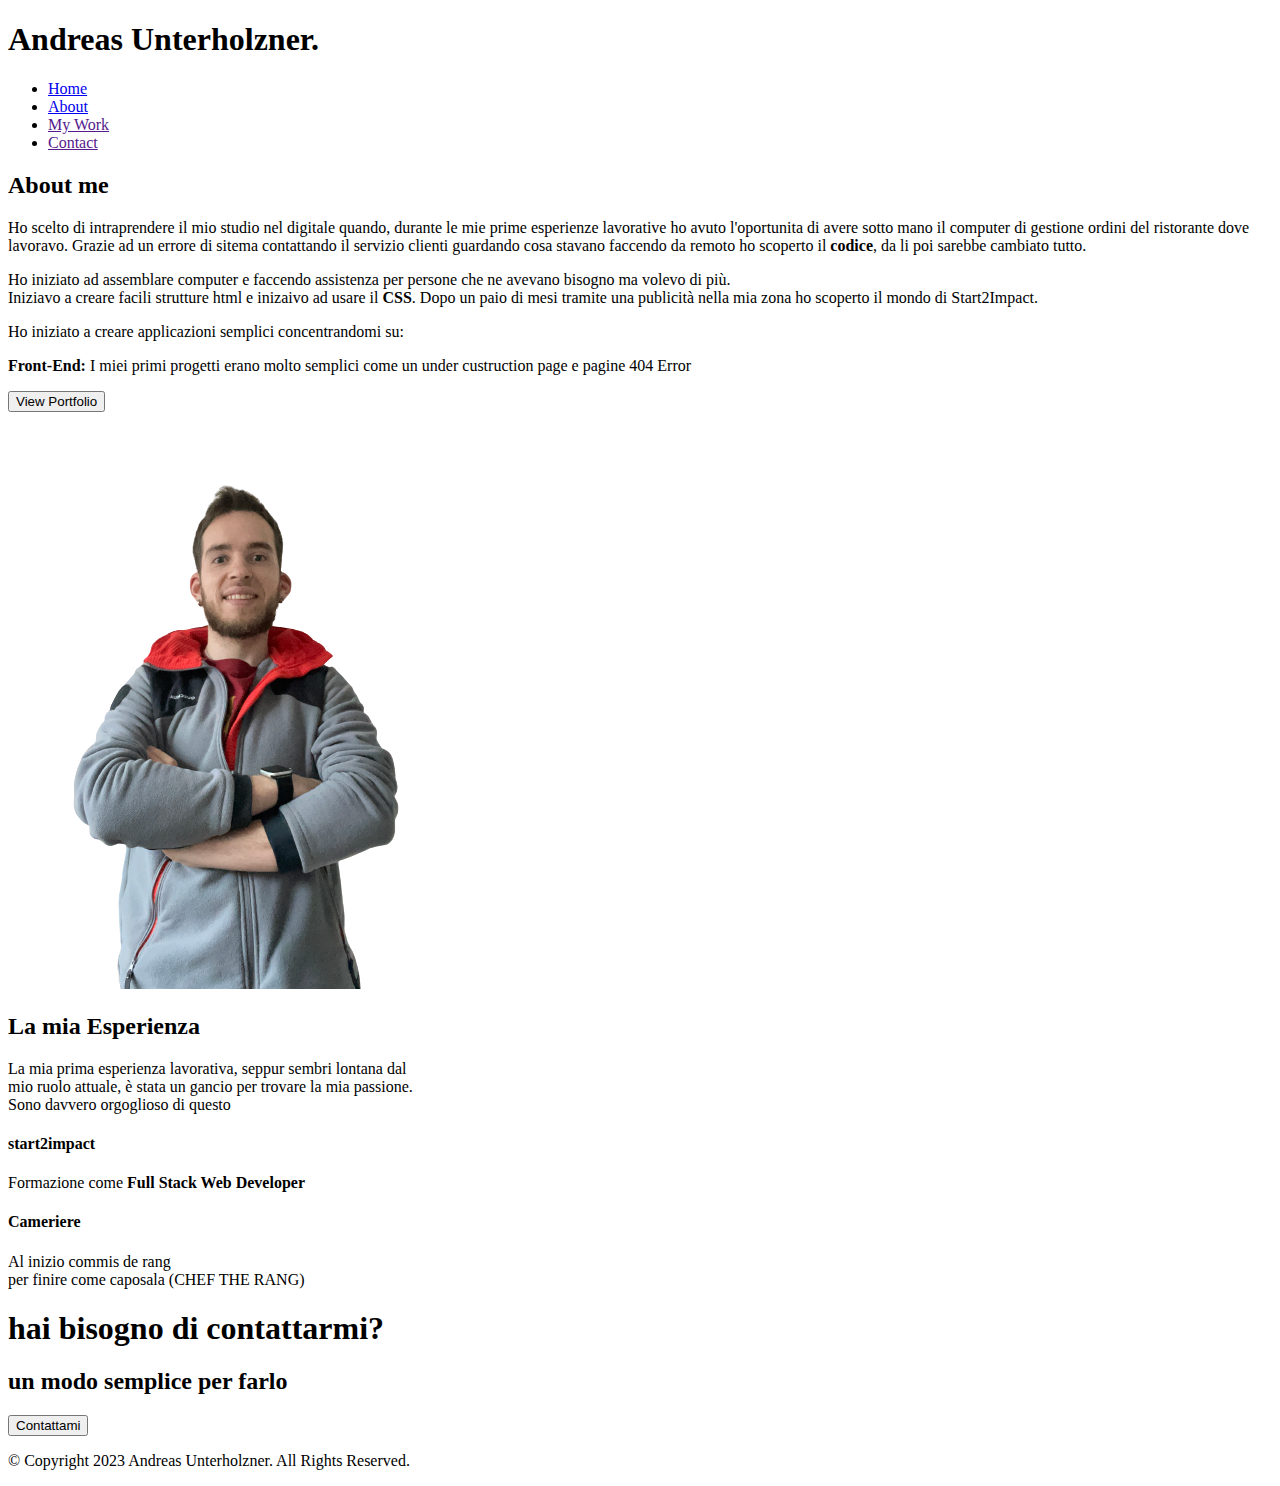
==== about-me.html @ 1da01daf "ciao" ====
<!DOCTYPE html>
<html lang="en">
	<head>
		<meta charset="UTF-8" />
		<meta http-equiv="X-UA-Compatible" content="IE=edge" />
		<meta name="viewport" content="width=device-width, initial-scale=1.0" />
		<meta
			name="description"
			content="Andreas Unterholzner portfolio personale"
		/>
		<meta name="author" content="Andreas Unterholzner" />

		<link rel="stylesheet" href="./assets/styles/style.css />
		<title>Andreas Unterholzner</title>
	</head>
	<body>
		<header class="main-head">
			<nav>
				<h1 class="logo">Andreas <span>Unterholzner</span>.</h1>
				<ul>
					<li><a href="index.html" class="active">Home</a></li>
					<li><a href="about-me.html">About</a></li>
					<li><a href="">My Work</a></li>
					<li><a href="">Contact</a></li>
				</ul>
			</nav>
		</header>
		<aside>
			<h2>About me</h2>

		</aside>
		<section class="about">
			<div class="about-container">
				<div class="about-text">
					<p>Ho scelto di intraprendere il mio studio nel digitale quando, durante le mie prime esperienze lavorative ho avuto l'oportunita di avere sotto mano il computer di gestione ordini del ristorante dove lavoravo. Grazie ad un errore di sitema contattando il servizio clienti guardando cosa stavano faccendo da remoto ho scoperto il <b>codice</b>, da li poi sarebbe cambiato tutto. </p>
					<p>Ho iniziato ad assemblare computer e faccendo assistenza per persone che ne avevano bisogno ma volevo di più. 
					<br>
					Iniziavo a creare facili strutture html e inizaivo ad usare il <b>CSS</b>.
					Dopo un paio di mesi tramite una publicità nella mia zona ho scoperto il mondo di Start2Impact.
					</p>
					<p>Ho iniziato a creare applicazioni semplici concentrandomi su: 
					</p>
					<p><b>Front-End:</b> I miei primi progetti erano molto semplici come un under custruction page e pagine 404 Error</p>
					<p><b></b></p>
					<button>View Portfolio</button>
				</div>
				<div class="about-img">
					<img src="assets/images/io.png" alt="io">
				</div>
				
				
				
			</div>
		</section>
		<section class="esperienze">
			<div class="esperienze-container">
				<div class="sinistra">
					<h2>La mia Esperienza</h2>
				<p>La mia prima esperienza lavorativa, seppur sembri lontana dal <br> mio ruolo attuale, è stata un gancio per trovare la mia passione. <br> Sono davvero orgoglioso di questo</p>
				</div>
				
				<div class="destra">
					<h4>start2impact</h4>
				<p>Formazione come <b>Full Stack Web Developer</b></p>
				<h4>Cameriere</h4>
				<p>Al inizio commis de rang <br> per finire come caposala (CHEF THE RANG)</p>
				</div>
			</div>


		</section>
		<section class="contact">
			<div class="contact-container">
				<h1>hai bisogno di contattarmi?</h1>
				<h2>un modo semplice per farlo</h2>
				<button>Contattami</button>
			</div>
		</section>
		<!-- FOOTER SECTION -->
		<footer>
			<p>&#169; Copyright 2023 Andreas Unterholzner. All Rights Reserved.</p>

		</footer>
        </body>
        </html>
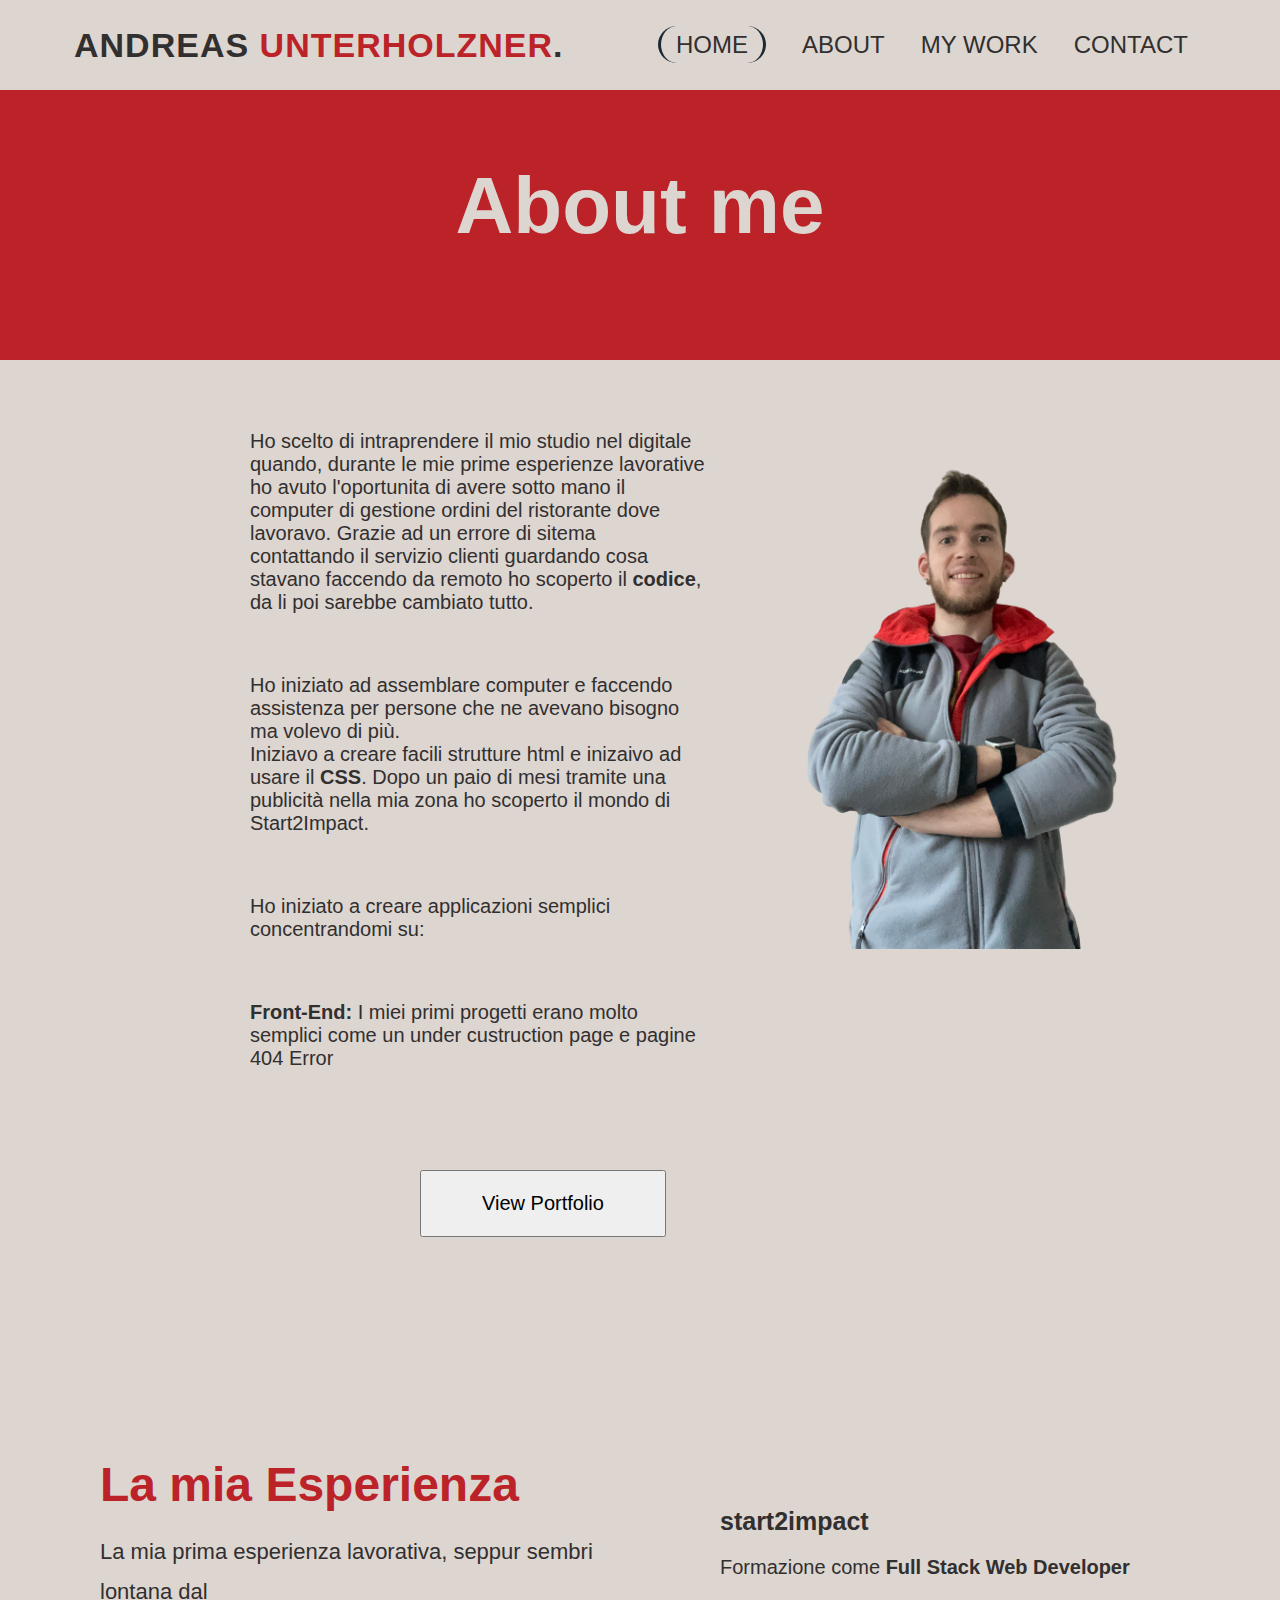
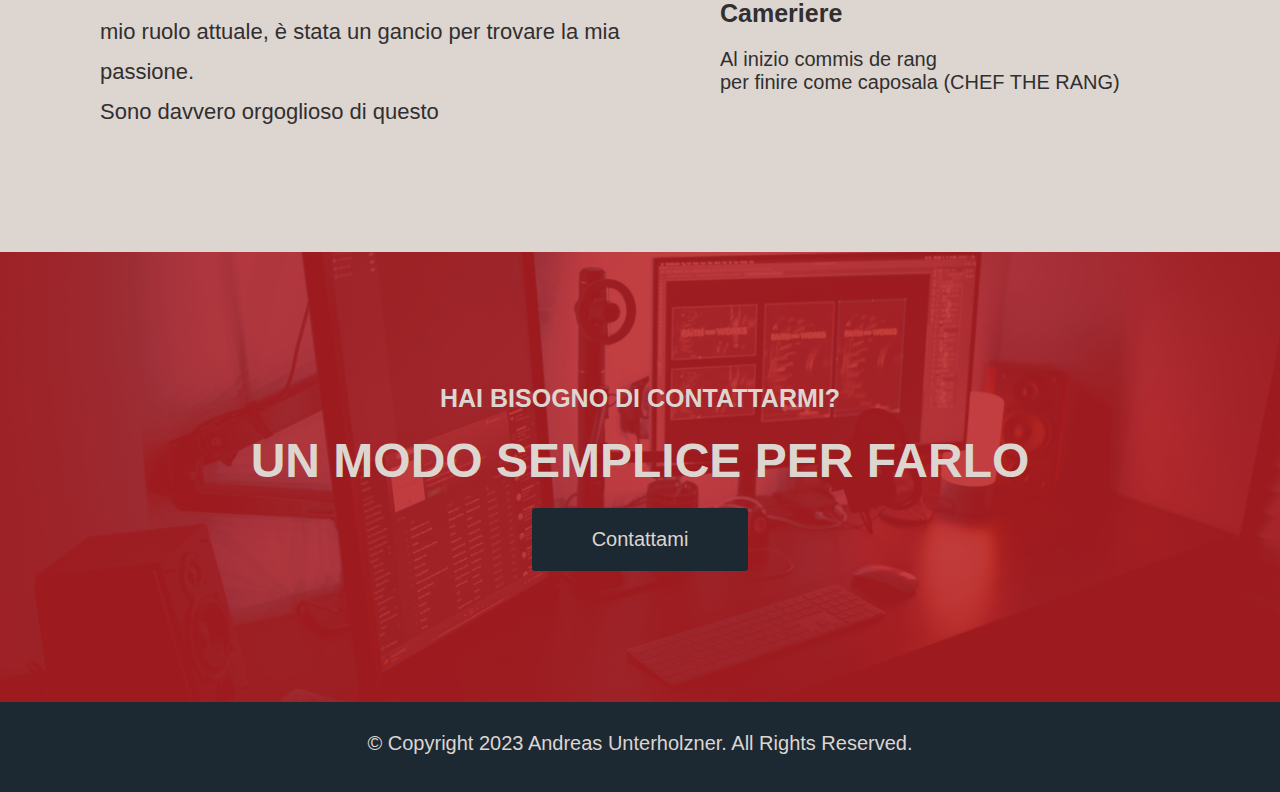
==== commit 9ff216a0: "created" ====
--- a/about-me.html
+++ b/about-me.html
@@ -10,7 +10,7 @@
 		/>
 		<meta name="author" content="Andreas Unterholzner" />
 
-		<link rel="stylesheet" href="./assets/styles/style.css />
+		<link rel="stylesheet" href="./assets/styles/style.css" />
 		<title>Andreas Unterholzner</title>
 	</head>
 	<body>
--- a/assets/styles/style.css
+++ b/assets/styles/style.css
@@ -0,0 +1,506 @@
+/* IMPORTING FONT */
+@font-face {
+    font-family: 'logo';
+    src: url('/../Personal-Portfolio/assets/fonts/Kalam-Regular.ttf');
+}
+
+@font-face {
+    font-family: 'normal';
+    src: url('/../Personal-Portfolio/assets/fonts/SofiaSans-Regular.ttf');
+}
+
+@font-face {
+    font-family: 'medium';
+    src: url('/../Personal-Portfolio/assets/fonts/SofiaSans-Medium.ttf');
+}
+@font-face {
+    font-family: 'bold' ;
+    src: url("/../Personal-Portfolio/assets/fonts/SofiaSans-ExtraBold.ttf");
+}
+
+/* GLOBAL STYLINGS */
+
+* {
+    margin: 0;
+    padding: 0;
+    box-sizing: border-box;
+    scroll-behavior: smooth;
+}
+
+html,
+body {
+    font-size: 62.5%;
+}
+
+body {
+    font-family: 'normal', sans-serif;
+    background: #DDD5D0;
+    color: #312F2F;
+}
+
+h1 {
+    font-size: 2.5rem;
+}
+
+li,
+button,
+label,
+input,
+p {
+    font-size: 2rem;
+}
+
+h2 {
+    font-size: 4.8rem;
+}
+
+h3 {
+    font-size: 3rem;
+}
+
+h4,
+h5 {
+    font-size: 2.5rem;
+}
+
+button {
+    padding: 2rem 6rem;
+}
+
+.heading {
+    text-align: center;
+    margin-top: 3rem;
+    color: #1C2933;
+}
+
+.heading h2 {
+    font-size: 4rem;
+    padding-bottom: 2rem;
+    
+}
+
+.heading span {
+    font-size: 2rem;
+    color: #BB2328;
+    font-weight: 500;
+}
+
+
+/* navbar */
+.main-head {
+    background: #DDD5D0;
+    top: 0px;
+}
+
+nav {
+    display: flex;
+    width: 90%;
+    margin: auto;
+    padding: 1rem;
+    min-height: 10vh;
+    align-items: center;
+    flex-wrap: wrap;
+}
+
+nav h1 {
+    font-family: 'logo', sans-serif;
+    font-size: 3.4rem;
+    text-transform: uppercase;
+    flex: 1 1 40rem;
+    letter-spacing: 1px;
+}
+
+nav h1 span {
+    color: #BB2328;
+
+
+}
+
+nav ul {
+    display: flex;
+    flex: 1 1 40rem;
+    justify-content: space-around;
+    list-style: none;
+    list-style-type: none;
+    align-items: center;
+
+
+}
+
+nav ul li {
+    text-decoration: none;
+}
+
+nav ul li a {
+    position: relative;
+    text-transform: uppercase;
+    color: #312F2F;
+    text-decoration: none;
+    font-size: 2.4rem;
+    font-family: 'medium', sans-serif;
+
+}
+
+nav ul li a::after {
+    content: '';
+    position: absolute;
+    width: 100%;
+    height: 3px;
+    bottom: 0;
+    left: 0;
+    background: #BB2328;
+    transform-origin: bottom left right;
+    transition: transform 0.3s ease-out;
+    transform: scaleX(0);
+
+}
+
+nav ul li a:hover::after {
+    transform: scaleX(1);
+
+}
+
+nav ul li a:hover {
+    color: #BB2328;
+    border: none;
+}
+
+.active {
+
+    border-left: 3px solid #1C2933;
+    border-right: 3px solid #1C2933;
+    border-radius: 4rem;
+    padding: 0.5rem;
+    padding-right: 1.5rem;
+    padding-left: 1.5rem;
+}
+
+/* HERO SECTION  */
+
+.hero {
+
+    background: linear-gradient(to right,
+            #1C2933 0%,
+            #1C2933 50%,
+            #BB2328 50%,
+            #BB2328 100%);
+}
+
+.text-section {
+
+    display: flex;
+    flex: 2 1 auto;
+    align-items: center;
+    justify-content: center;
+    flex-direction: column;
+    margin-left: 80rem;
+    gap: 2rem;
+    margin-top: -300px;
+    padding-bottom: 5rem;
+
+}
+
+.text-section h3 {
+    font-size: 70px;
+    text-align: center;
+    color: #DDD5D0;
+}
+
+.text-section p {
+    font-size: 30px;
+}
+
+.text-section button {
+    margin-top: 20px;
+    background-color: #1C2933;
+    color: #DDD5D0;
+    outline: none;
+    border: none;
+    border-radius: 3rem;
+    cursor: pointer;
+transition: all .2s ease-in-out;
+
+}
+.text-section button:hover{
+    background-color: rgba(33, 55, 72, 0.9) ;
+}
+
+.foto-section {
+    display: flex;
+    justify-content: center;
+    align-items: flex-start;
+    flex-direction: column;
+    margin-left: 10rem;
+    margin-top: 1rem;
+    margin-bottom: 2rem;
+
+
+}
+
+.foto-section img {
+    width: 20%;
+    margin-left: 20px;
+    margin-top: 4rem;
+    background: #DDD5D0;
+    border-radius: 50%;
+
+}
+
+/* INTRO SECTION */
+
+.intro-container {
+    display: grid;
+    grid-template-columns: repeat(2, 1fr);
+    gap: 3px;
+    margin-top: 4rem;
+    margin-bottom: 5rem;
+    margin-right: 10rem;
+}
+.intro .heading{
+    color: #1C2933;
+
+}
+
+.intro-img img {
+    width: 80%;
+}
+
+.intro-text {
+
+    padding-top: 200px;
+    line-height: 4rem;
+}
+
+.intro-text p {
+    font-weight: 500;
+    font-size: 3.3rem;
+    line-height: 50px;
+}
+
+/* SKILLLS SECTION */
+
+.skills .heading {
+    background-color: #1C2933;
+   color: #DDD5D0;
+    padding: 20px;
+    padding-top: 4rem;
+    text-align: center;
+    justify-content: center;
+}
+
+.skill-container {
+    background: #6E1B25;
+    display: grid;
+    grid-template-columns: repeat(4, 0.5fr);
+    gap: 3px;
+    padding-bottom: 2rem;
+    padding-top: 3rem;
+}
+
+.skills-box {
+    padding: 10rem;
+    padding-right: 35rem;
+    margin: 16px;
+    box-shadow: 5px 5px 14px 5px #ddd5d0;
+    border-radius: 3rem;
+    padding-right: 2rem;
+
+
+}
+
+.skills-box img {
+
+    justify-content: center;
+    margin-left: 1rem;
+    width: 50%;
+    height: 80%;
+    object-fit: contain;
+    align-content: center;
+    margin-top: 1em;
+    align-content: center;
+
+}
+
+.skills-box h2 {
+    color: #DDD5D0;
+    font-size: 30px;
+    text-align: center;
+    padding-bottom: 1rem;
+    margin-left: -8rem;
+}
+
+.skills-box p {
+    color: #DDD5D0;
+    font-size: 1.7rem;
+    text-align: center;
+    margin-left: -8rem;
+}
+
+/* PORTFOLIO SECTION */
+
+.progetti-container {
+    min-height: 10vh;
+    padding-top: 5rem;
+    padding-bottom: 9rem;
+}
+
+.progetti-container p {
+    text-align: center;
+    font-size: 3rem;
+
+
+}
+
+.progetti-container button {
+    display: flex;
+    justify-content: center;
+    align-content: center;
+    margin-left: 60rem;
+    margin-top: 4rem;
+    outline: none;
+    background-color: #BB2328;
+    border: none;
+    border-radius: 2rem;
+    color: #DDD5D0;
+    cursor: pointer;
+    transition: all .2s ease-in;
+    
+}
+.progetti-container button:hover{
+    background-color: rgba(205, 37, 42,0.9);
+}
+
+/* CONTACT SECTION */
+.contact {
+    width: 100%;
+    height: 50vh;
+    background-position: center;
+    background-size: cover;
+    background-image: url("../images/pc.jpg");
+}
+
+.contact-container {
+    width: 100%;
+    height: 50vh;
+    background-color: rgba(185, 30, 35, 0.85);
+    display: flex;
+    justify-content: center;
+    flex-direction: column;
+    align-content: center;
+    align-items: center;
+    text-transform: uppercase;
+    color: #DDD5D0;
+
+}
+
+.contact-container h1,
+h2 {
+    padding-bottom: 2rem;
+   
+}
+
+.contact-container button {
+    background-color: #1C2933;
+    color: #DDD5D0;
+    outline: none;
+    border: none;
+    border-radius: 3px;
+    transition: all .2s ease;
+
+}
+
+.contact-container button:hover {
+    background-color: rgba(33, 55, 72, 0.9);
+}
+/* FOOTER SECTION */
+footer{
+    min-height: 10vh;
+    background-color: #1C2933;
+}
+footer p{
+    color: #DDD5D0;
+    display: flex;
+    flex-direction: row;
+    align-items: center;
+    justify-content: center;
+    align-content: center;
+   text-align: center;
+   padding: 3rem;
+}
+
+aside{
+    min-height: 30vh;
+    background-color: #BB2328;
+}
+aside h2{
+    display: flex;
+    align-items: center;
+    justify-content: center;
+    flex-direction: column;
+    align-content: center;
+    text-align: center;
+    padding-top: 7rem;
+    font-size: 8rem;
+    color: #DDD5D0;
+
+}
+.about-container{
+    display: grid;
+    grid-template-columns: repeat(2,1fr);
+    gap: 1rem;
+    margin-top: 4rem;
+    margin-right: 2rem;
+    margin-left: 22rem;
+
+}
+.about-container img{
+    width: 80%;
+}
+.about-container p{
+    text-align: left;
+    padding: 3rem;
+
+}
+.about-text b{
+    font-family: 'bold', sans-serif ;
+
+}
+.about-container button{
+    align-content: center;
+    margin-left: 20rem;
+    margin-top: 2rem;
+    padding: 2rem 6rem;
+    text-align: center;
+    margin-top: 1rem;
+}
+.esperienze-container{
+    margin-top: 22rem;
+    display: grid;
+    grid-template-columns: repeat(2,1fr);
+    padding-bottom: 10rem;
+    
+}
+.sinistra{
+    padding-bottom: 2rem;
+    margin-left: 10rem;
+}
+.sinistra h2{
+    color: #BB2328;
+}
+.sinistra p{
+    line-height: 40px;
+    font-size: 22px;
+  
+}
+.destra{
+    margin-top: 5rem;
+    padding-bottom: 3rem;
+    margin-left: 8rem;
+}
+.destra h4{
+    padding-bottom: 2rem;
+}
+.destra p{
+    padding-bottom: 2rem;
+}
+
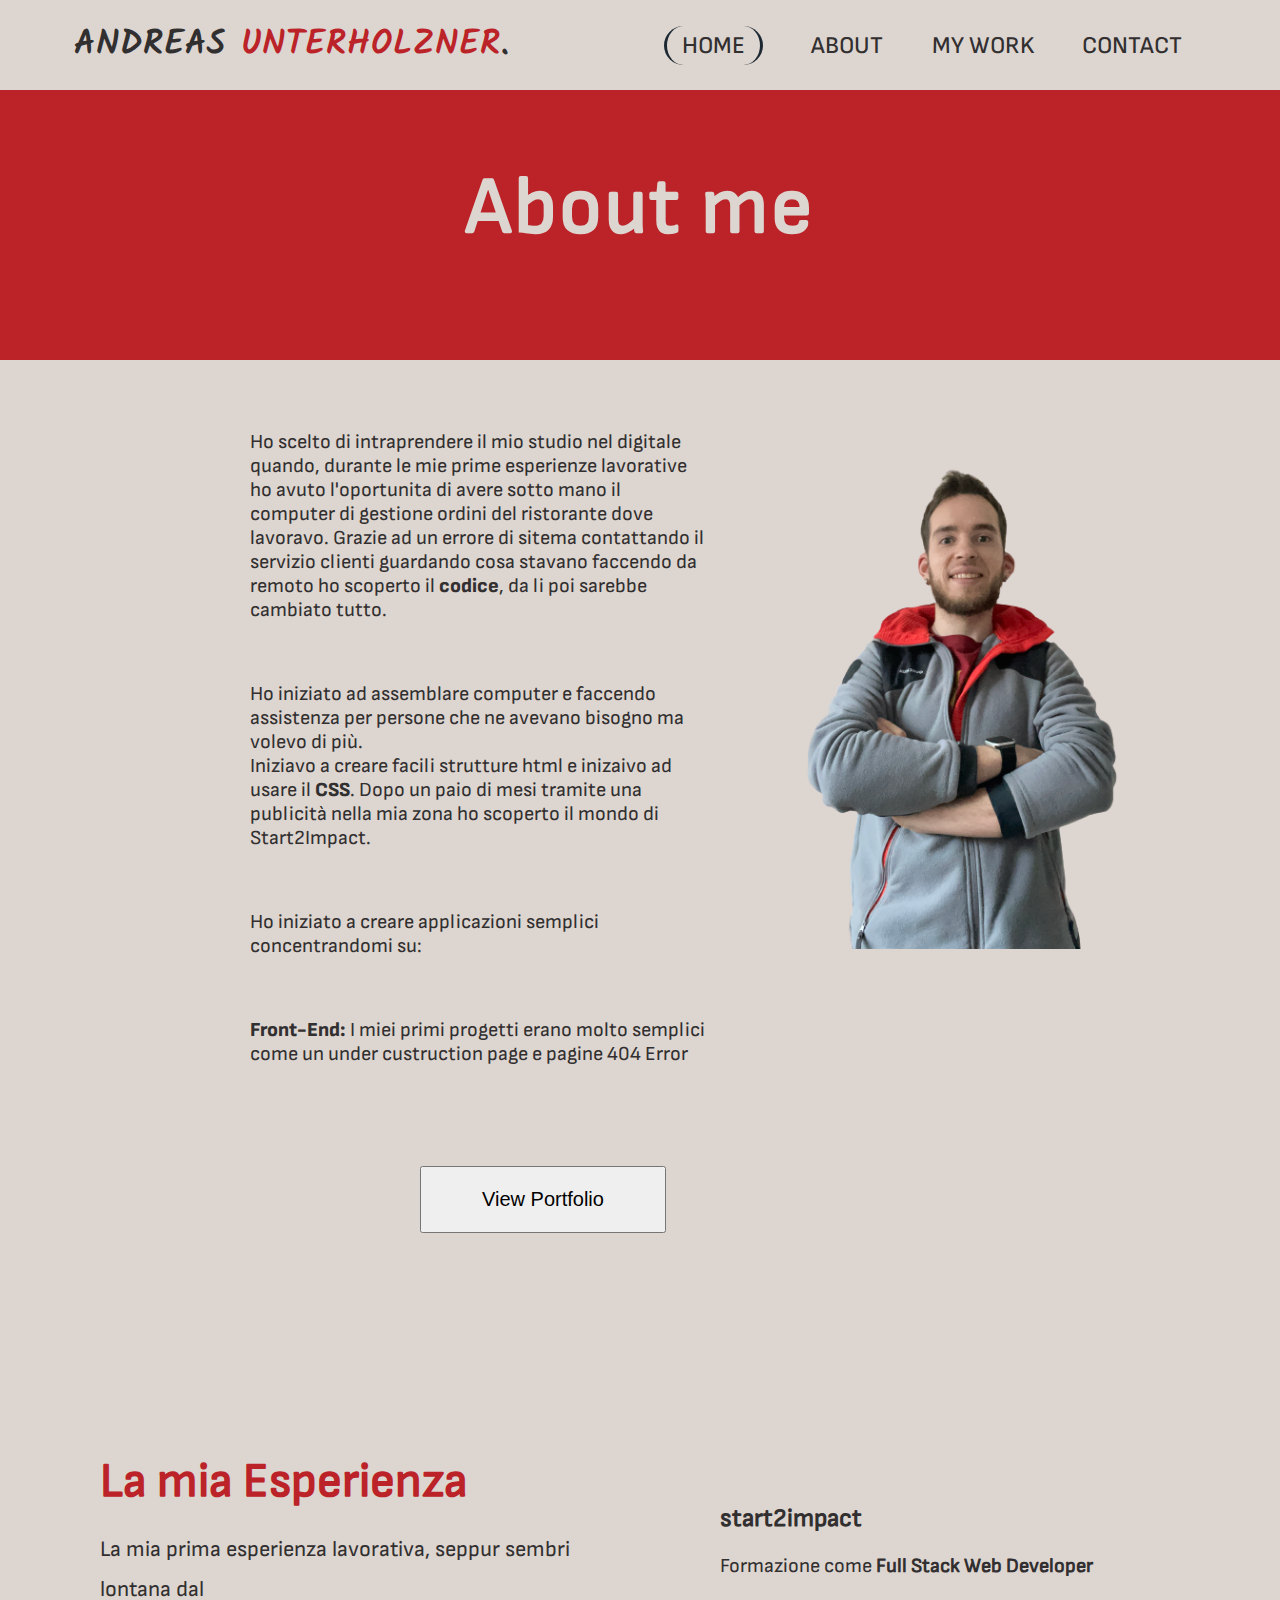
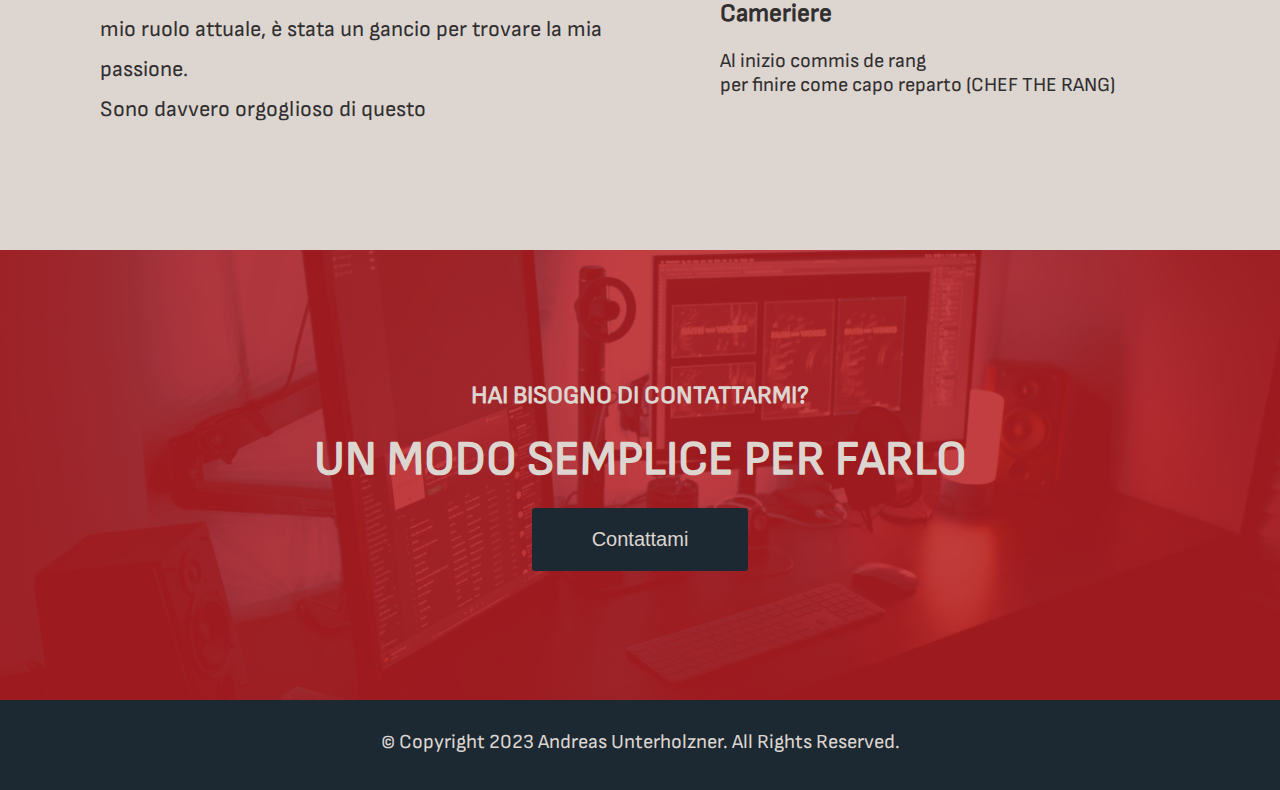
==== commit 1d51778c: "Creato la sezione contatto ancora da definire" ====
--- a/about-me.html
+++ b/about-me.html
@@ -9,8 +9,8 @@
 			content="Andreas Unterholzner portfolio personale"
 		/>
 		<meta name="author" content="Andreas Unterholzner" />
-
-		<link rel="stylesheet" href="./assets/styles/style.css" />
+		<link rel="stylesheet" href="https://cdnjs.cloudflare.com/ajax/libs/font-awesome/6.2.1/css/all.min.css">
+		<link rel="stylesheet" href="../../assets/styles/style.css" />
 		<title>Andreas Unterholzner</title>
 	</head>
 	<body>
@@ -21,7 +21,7 @@
 					<li><a href="index.html" class="active">Home</a></li>
 					<li><a href="about-me.html">About</a></li>
 					<li><a href="">My Work</a></li>
-					<li><a href="">Contact</a></li>
+					<li><a href="conatct.html">Contact</a></li>
 				</ul>
 			</nav>
 		</header>
@@ -63,7 +63,7 @@
 					<h4>start2impact</h4>
 				<p>Formazione come <b>Full Stack Web Developer</b></p>
 				<h4>Cameriere</h4>
-				<p>Al inizio commis de rang <br> per finire come caposala (CHEF THE RANG)</p>
+				<p>Al inizio commis de rang <br> per finire come capo reparto (CHEF THE RANG)</p>
 				</div>
 			</div>
 
@@ -73,7 +73,8 @@
 			<div class="contact-container">
 				<h1>hai bisogno di contattarmi?</h1>
 				<h2>un modo semplice per farlo</h2>
-				<button>Contattami</button>
+				<a href="conatct.html">
+				<button>Contattami</button></a>
 			</div>
 		</section>
 		<!-- FOOTER SECTION -->
--- a/assets/styles/style.css
+++ b/assets/styles/style.css
@@ -1,21 +1,21 @@
 /* IMPORTING FONT */
 @font-face {
     font-family: 'logo';
-    src: url('/../Personal-Portfolio/assets/fonts/Kalam-Regular.ttf');
+    src: url('../fonts/Kalam-Regular.ttf');
 }
 
 @font-face {
     font-family: 'normal';
-    src: url('/../Personal-Portfolio/assets/fonts/SofiaSans-Regular.ttf');
+    src: url('../fonts/SofiaSans-Regular.ttf');
 }
 
 @font-face {
     font-family: 'medium';
-    src: url('/../Personal-Portfolio/assets/fonts/SofiaSans-Medium.ttf');
+    src: url('../fonts/SofiaSans-Medium.ttf');
 }
 @font-face {
     font-family: 'bold' ;
-    src: url("/../Personal-Portfolio/assets/fonts/SofiaSans-ExtraBold.ttf");
+    src: url('../fonts/SofiaSans-ExtraBold.ttf');
 }
 
 /* GLOBAL STYLINGS */
@@ -26,7 +26,10 @@
     box-sizing: border-box;
     scroll-behavior: smooth;
 }
-
+a{
+    list-style: none;
+    text-decoration: none;
+}
 html,
 body {
     font-size: 62.5%;
@@ -273,8 +276,9 @@
 
 .intro-text p {
     font-weight: 500;
-    font-size: 3.3rem;
+    font-size: 2rem;
     line-height: 50px;
+    
 }
 
 /* SKILLLS SECTION */
@@ -427,7 +431,7 @@
    text-align: center;
    padding: 3rem;
 }
-
+/* about me page */
 aside{
     min-height: 30vh;
     background-color: #BB2328;
@@ -504,3 +508,135 @@
     padding-bottom: 2rem;
 }
 
+/* conatct me page */
+
+aside h2{
+    letter-spacing: 2px;
+}
+.contact-me{
+    padding-top: 9rem;
+}
+.contact-container{
+    position: relative;
+    display: flex;
+   
+  
+}
+.contact-box{
+    display: grid;
+    grid-template-columns: repeat(2, 1fr);
+    margin-right: 9rem;
+    margin-bottom: 3rem;
+}
+.left{
+    display: flex;
+    flex-direction: column;
+    margin-left: 2rem;
+    align-items: center;
+    padding: 2rem;
+}
+.left h2{
+    color: #BB2328;
+    letter-spacing: 2px;
+}
+.left p{
+    padding-bottom: 3rem;
+    line-height: 4rem;
+}
+.right{
+    display: flex;
+    font-display: column;
+    align-content: center;
+    justify-content: center;
+    padding: 2rem;
+    background: #6E1B25;
+    color: #DDD5D0;
+    margin-left: 9rem;
+    
+    box-shadow: 12px 7px 15px -1px #1C2933;
+   
+}
+label{
+    padding-top: 3rem;
+    padding-bottom: 2rem;
+    display: flex;
+    flex-direction: column;
+    font-family: 'bold', sans-serif;
+    letter-spacing: 1px;
+    
+    
+
+}
+form input{
+    outline: none;
+    width: 32rem;
+    padding: 1rem;
+    
+}
+textarea{
+   width: 32rem;
+    resize: none;
+    outline: none;
+    padding-bottom: 32rem;
+}
+form button{
+    display: flex;
+    margin-top: 4rem;
+    align-items: center;
+    justify-content: center;
+    margin-bottom: 3rem;
+    border-radius: 1rem;
+    outline: none;
+    border: none;
+}
+
+/* footer section */
+.footer{
+    min-height: 40vh;
+    background: #c5c4c3;
+    
+
+}
+.footer-container{
+    display: grid;
+    grid-template-columns: repeat(2,1fr);
+    padding-top: 10rem;
+}
+.social{
+   margin-left: 3rem;
+   padding-bottom: 4rem;
+}
+.social h2{
+    color: #BB2328;
+    padding-bottom: 7rem;
+    margin-left: 4rem;
+
+}
+.social a{
+    font-size: 60px;
+    margin-left: 4rem;
+    color: #1C2933;
+    width: 50px;
+    text-align: center;
+    text-decoration: none;
+}
+.social a:hover{
+    color: #BB2328;
+}
+.text-social{
+    margin-left: 10rem;
+}
+.text-social h3{
+    font-size: 32px;
+    padding-bottom: 6rem;
+}
+.text-social p{
+    margin-left: 4rem;
+}
+
+
+
+
+
+
+
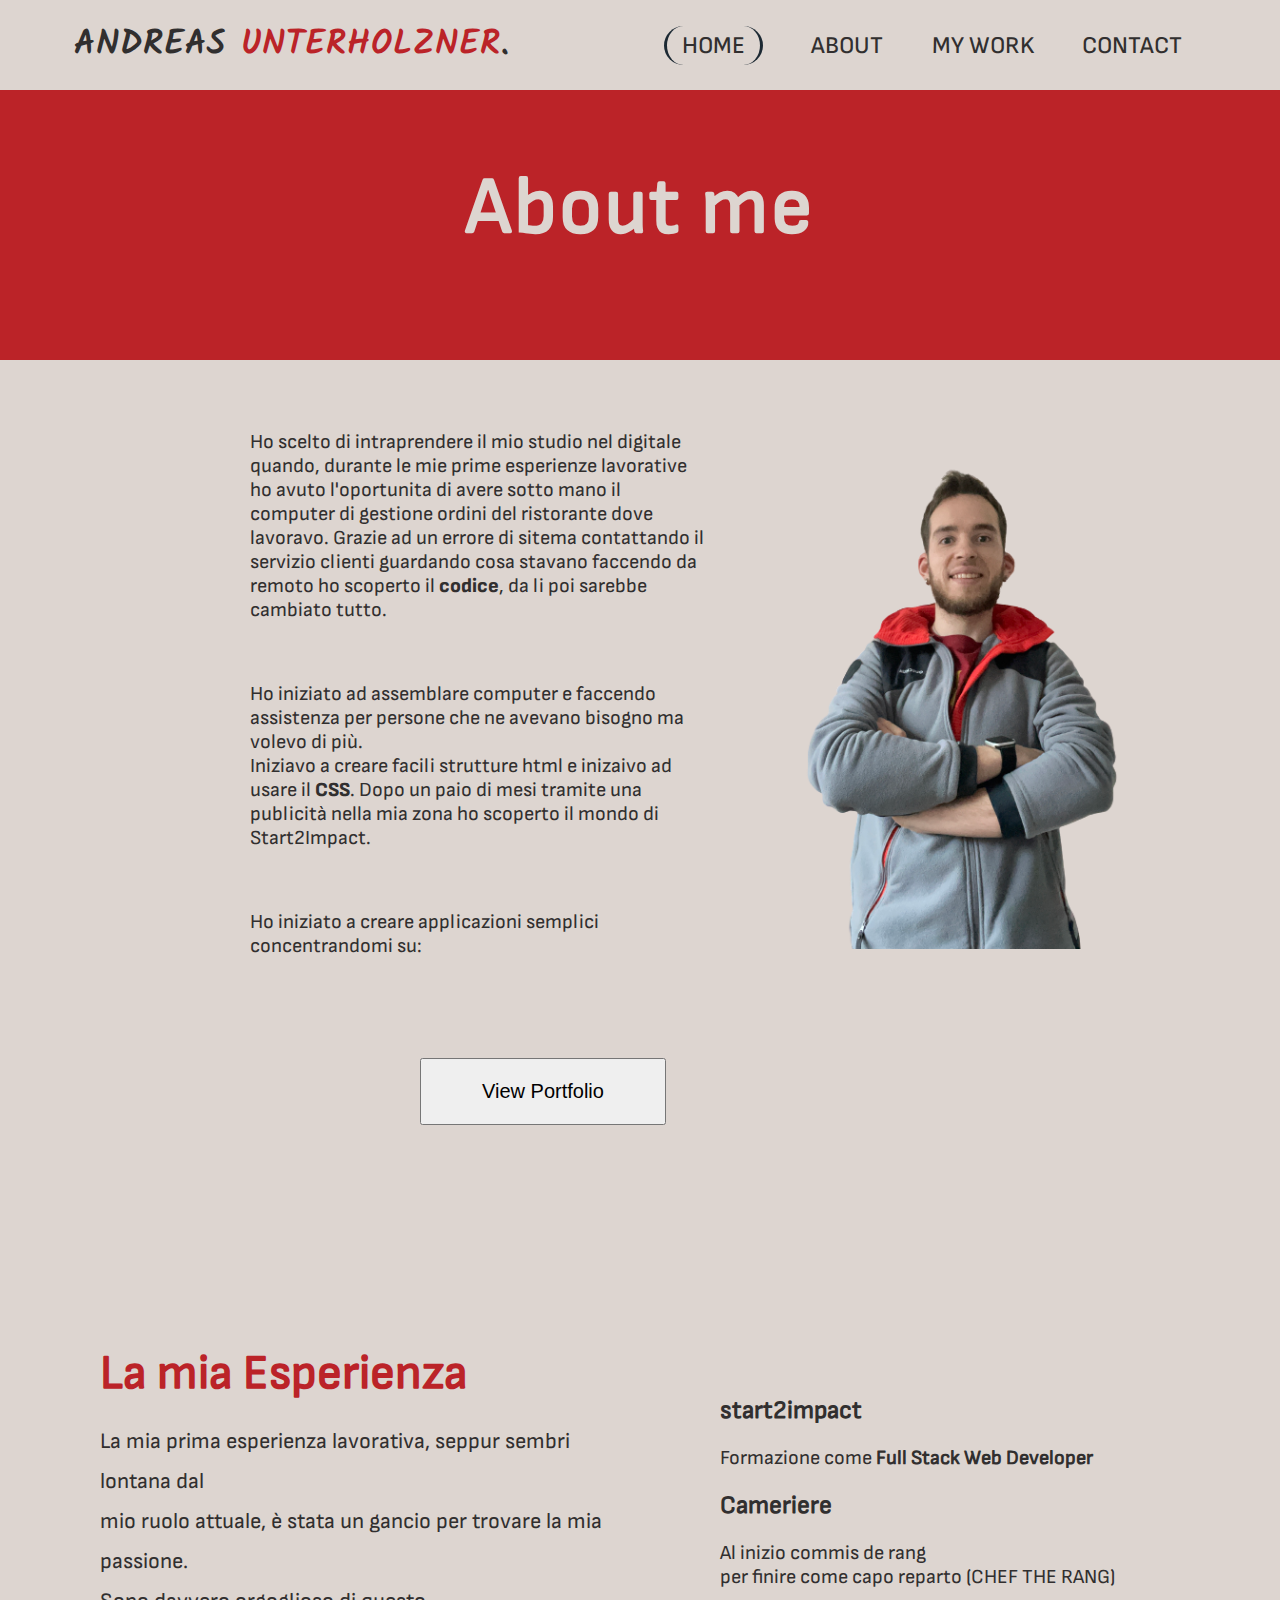
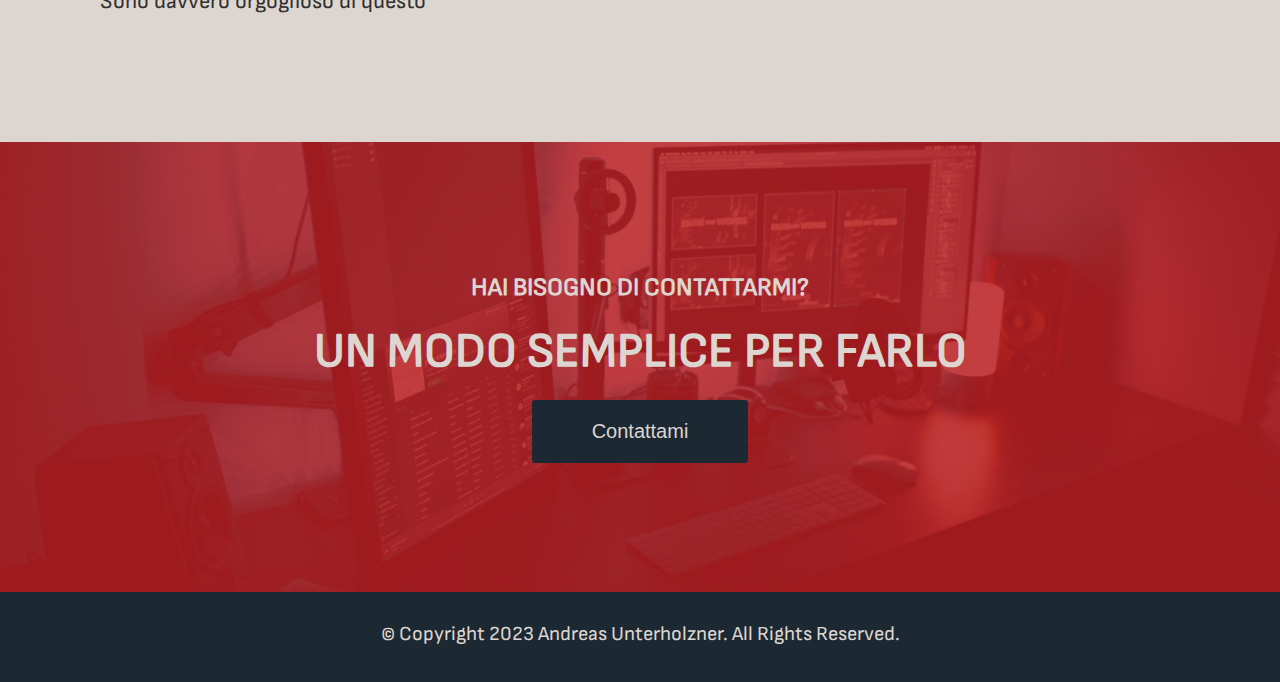
==== commit 9399fdb5: "Aggiunto i social per il contact e fatto qualche correzione" ====
--- a/about-me.html
+++ b/about-me.html
@@ -4,13 +4,34 @@
 		<meta charset="UTF-8" />
 		<meta http-equiv="X-UA-Compatible" content="IE=edge" />
 		<meta name="viewport" content="width=device-width, initial-scale=1.0" />
+		<link
+			rel="apple-touch-icon"
+			sizes="180x180"
+			href="assets/icon/apple-touch-icon.png"
+		/>
+		<link
+			rel="icon"
+			type="image/png"
+			sizes="32x32"
+			href="assets/icon/favicon-32x32.png"
+		/>
+		<link
+			rel="icon"
+			type="image/png"
+			sizes="16x16"
+			href="assets/icon/favicon-16x16.png"
+		/>
+		<link rel="manifest" href="/site.webmanifest" />
+		<link rel="mask-icon" href="/safari-pinned-tab.svg" color="#5bbad5" />
+		<meta name="msapplication-TileColor" content="#da532c" />
+		<meta name="theme-color" content="#ffffff" />
 		<meta
 			name="description"
 			content="Andreas Unterholzner portfolio personale"
 		/>
 		<meta name="author" content="Andreas Unterholzner" />
 		<link rel="stylesheet" href="https://cdnjs.cloudflare.com/ajax/libs/font-awesome/6.2.1/css/all.min.css">
-		<link rel="stylesheet" href="../../assets/styles/style.css" />
+		<link rel="stylesheet" href="assets/styles/style.css" />
 		<title>Andreas Unterholzner</title>
 	</head>
 	<body>
@@ -40,7 +61,7 @@
 					</p>
 					<p>Ho iniziato a creare applicazioni semplici concentrandomi su: 
 					</p>
-					<p><b>Front-End:</b> I miei primi progetti erano molto semplici come un under custruction page e pagine 404 Error</p>
+					
 					<p><b></b></p>
 					<button>View Portfolio</button>
 				</div>
--- a/assets/styles/style.css
+++ b/assets/styles/style.css
@@ -588,6 +588,7 @@
     border-radius: 1rem;
     outline: none;
     border: none;
+    cursor: pointer;
 }
 
 /* footer section */
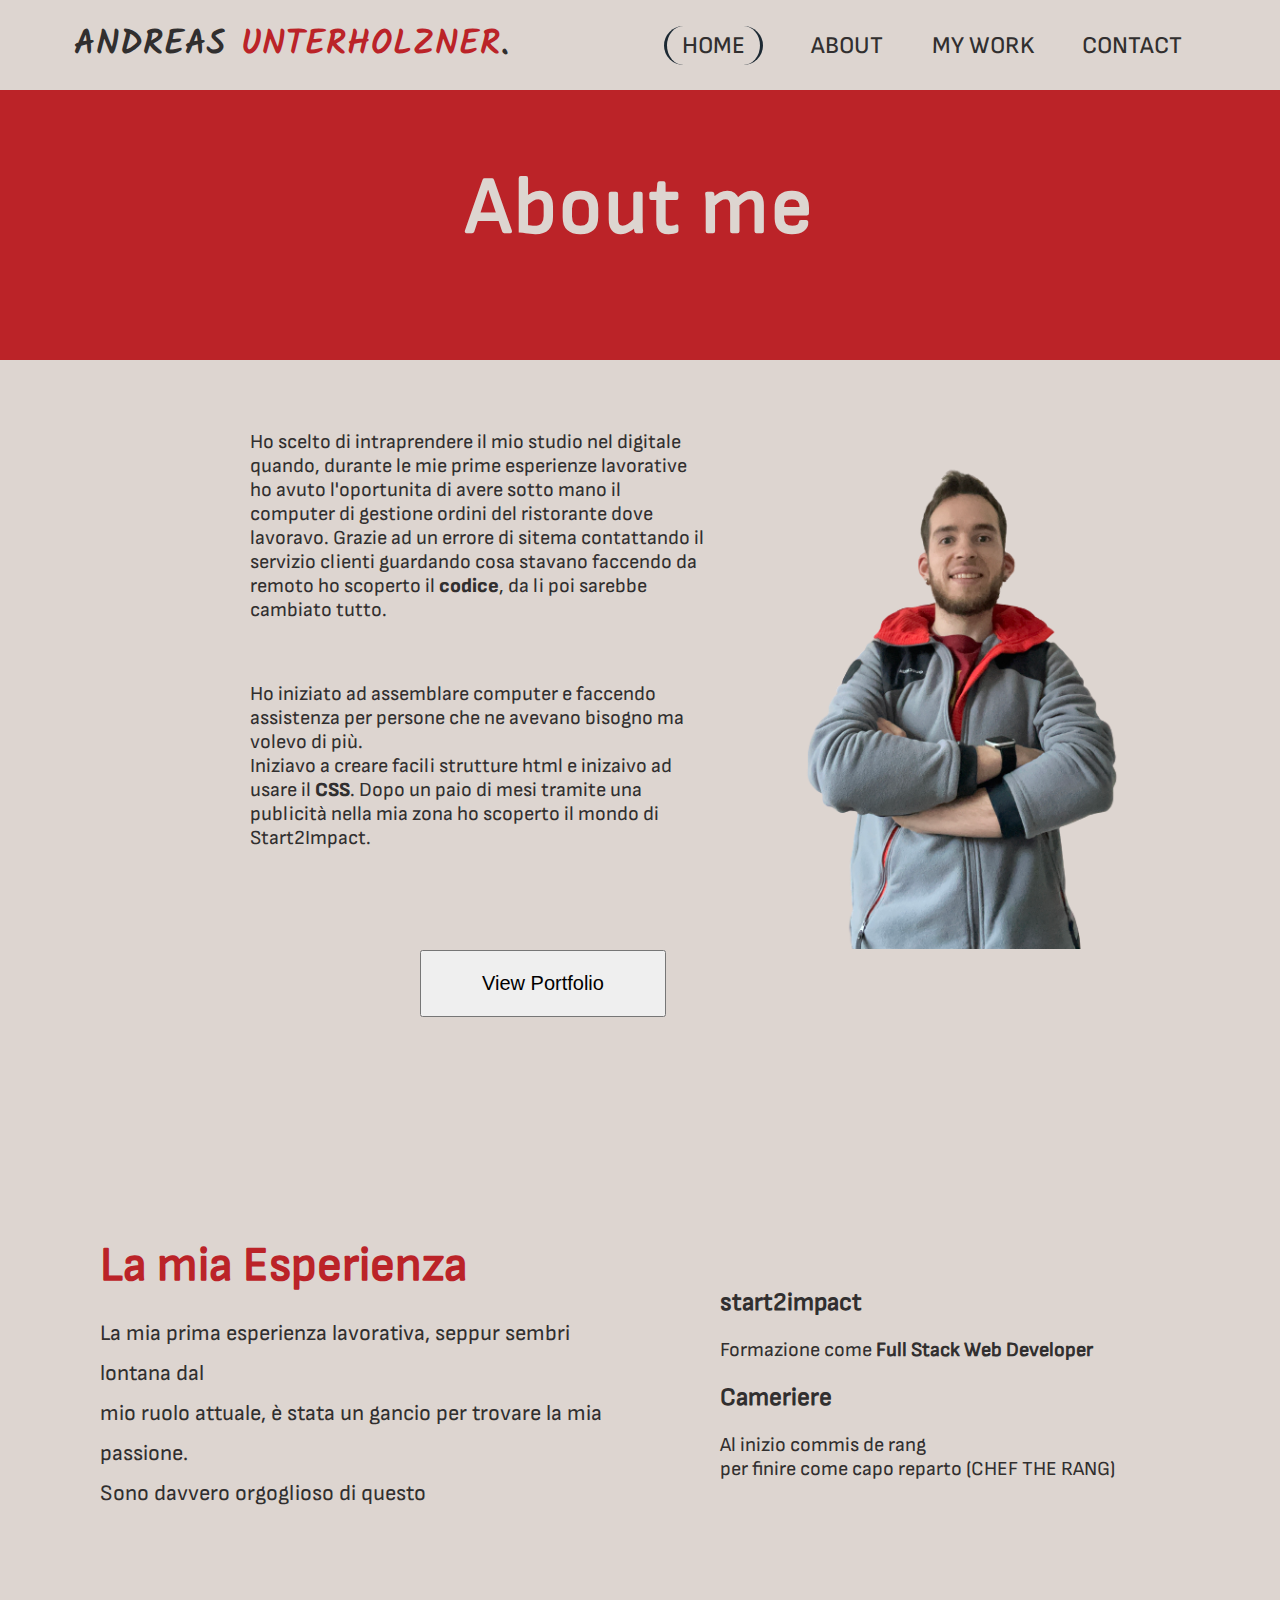
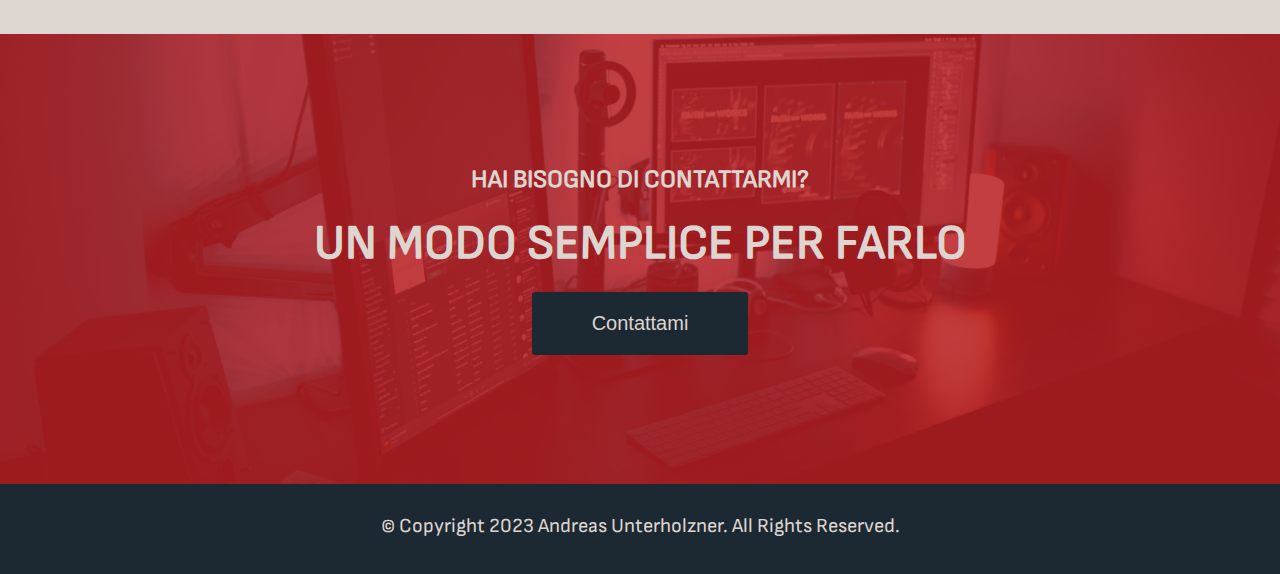
==== commit 9339055b: "Cancellato il p che non serve2" ====
--- a/about-me.html
+++ b/about-me.html
@@ -59,8 +59,7 @@
 					Iniziavo a creare facili strutture html e inizaivo ad usare il <b>CSS</b>.
 					Dopo un paio di mesi tramite una publicità nella mia zona ho scoperto il mondo di Start2Impact.
 					</p>
-					<p>Ho iniziato a creare applicazioni semplici concentrandomi su: 
-					</p>
+					
 					
 					<p><b></b></p>
 					<button>View Portfolio</button>
